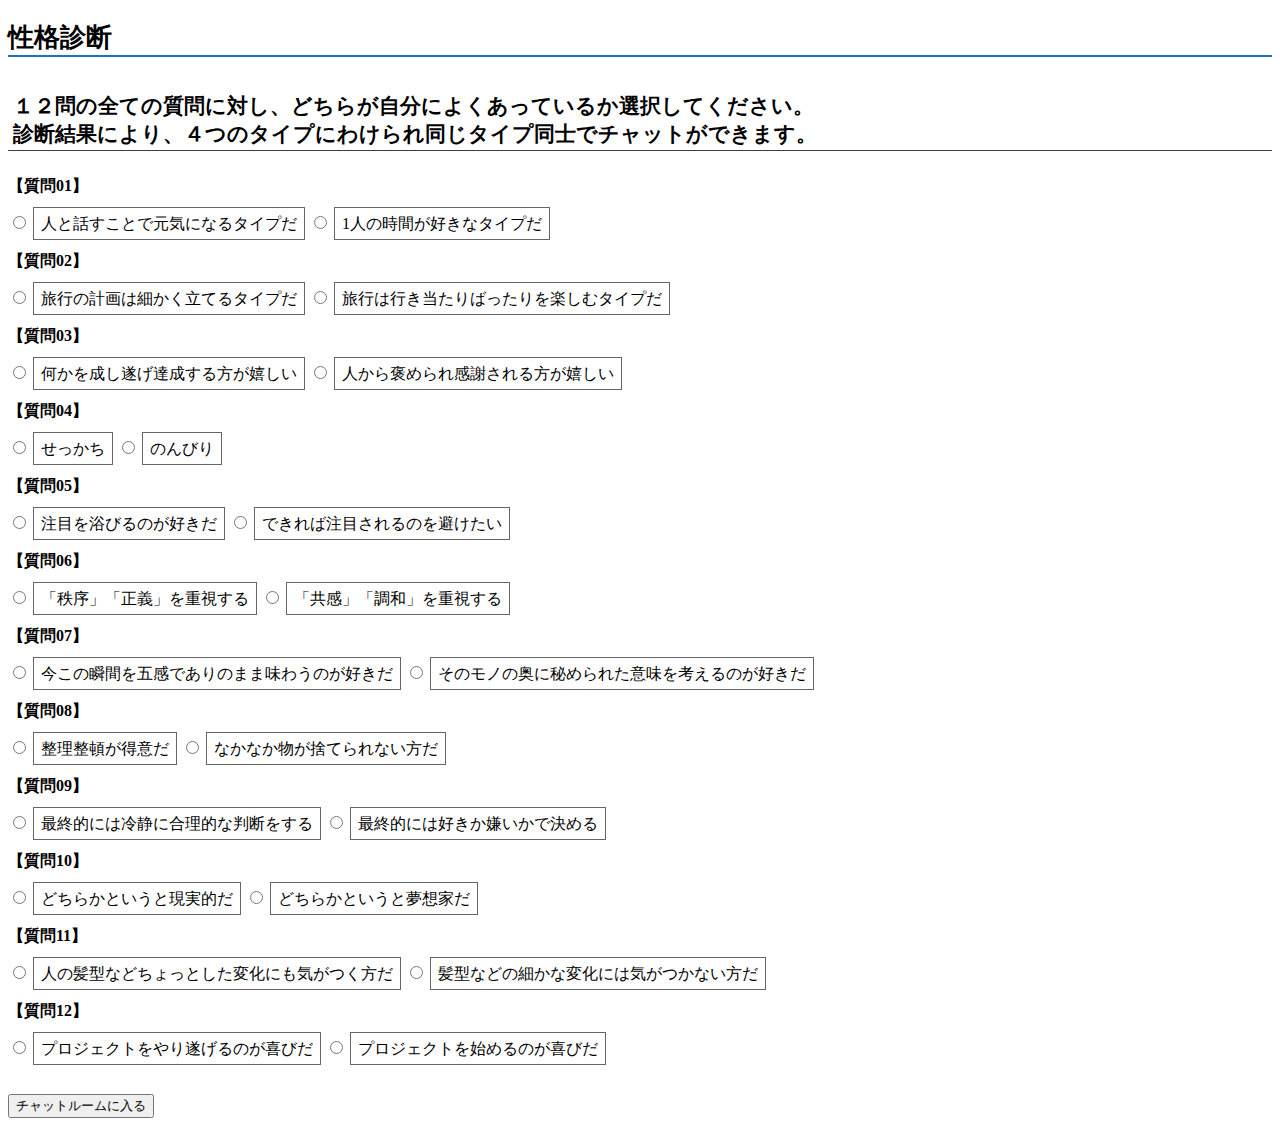
====  personality.html @ 22f56451 "personality.htmlでラジオボタンから数値に処理" ====
<!DOCTYPE html>

<html>

<head>
    <meta http-equiv="Content-Type" content="text/html; charset=UTF-8">

    <title>性格診断</title>
    <link href="style.css" rel="stylesheet" type="text/css">
    <script type="text/javascript" src="lib/jquery.min.js"></script>
    <script type="text/javascript" src="lib/osql.js"></script>

    <script>
        var buttonPressed = function(){
            var ei1 = $('input[name="ei1"]:checked').val();
            var ei2 = $('input[name="ei2"]:checked').val();
            var ei3 = $('input[name="ei3"]:checked').val();

            var sn1 = $('input[name="sn1"]:checked').val();
            var sn2 = $('input[name="sn2"]:checked').val();
            var sn3 = $('input[name="sn3"]:checked').val();

            var tf1 = $('input[name="tf1"]:checked').val();
            var tf2 = $('input[name="tf2"]:checked').val();
            var tf3 = $('input[name="tf3"]:checked').val();

            var jp1 = $('input[name="jp1"]:checked').val();
            var jp2 = $('input[name="jp2"]:checked').val();
            var jp3 = $('input[name="jp3"]:checked').val();

            var ei = Number(ei1) + Number(ei2) + Number(ei3);
            var sn = Number(sn1) + Number(sn2) + Number(sn3)
            var tf = Number(tf1) + Number(tf2) + Number(tf3)
            var jp = Number(jp1) + Number(jp2) + Number(jp3)

            document.getElementById('num').innerHTML = ei;
        }


    </script>

</head>

<body>
    <h1>性格診断</h1>

    <h3>１２問の<span class="foo">全ての質問</span>に対し、どちらが自分によくあっているか選択してください。<br>診断結果により、４つのタイプにわけられ同じタイプ同士でチャットができます。</h3>

    <div class="back_color01"><strong>【質問01】</strong></div>

    <p id="num"></p>

    <p class="test01">
        <input type="radio" id="ei1a" name="ei1" value="1">
        <label for="ei1a" class="back_color8">人と話すことで元気になるタイプだ</label>
        <input type="radio" id="ei1b" name="ei" value="-1">
        <label for="ei1b" class="back_color8">1人の時間が好きなタイプだ</label>
    </p>

    <div class="back_color01"><strong>【質問02】</strong></div>

    <p class="test01">
        <input type="radio" id="jp1a" name="jp1" value="1">
        <label for="jp1a" class="back_color8">旅行の計画は細かく立てるタイプだ</label>
        <input type="radio" id="jp1b" name="jp1" value="-1">
        <label for="jp1b" class="back_color8">旅行は行き当たりばったりを楽しむタイプだ</label>
    </p>

    <div class="back_color01"><strong>【質問03】</strong></div>


    <p class="test01">
        <input type="radio" id="tf2a" name="tf2" value="1">
        <label for="tf2a" class="back_color8">何かを成し遂げ達成する方が嬉しい</label>
        <input type="radio" id="tf2b" name="tf2" value="-1">
        <label for="tf2b" class="back_color8">人から褒められ感謝される方が嬉しい</label>
    </p>

    <div class="back_color01"><strong>【質問04】</strong></div>


    <p class="test01">
        <input type="radio" id="ei2a" name="ei2" value="1">
        <label for="ei2a" class="back_color8">せっかち</label>
        <input type="radio" id="ei2b" name="ei" value="-1">
        <label for="ei2b" class="back_color8">のんびり</label>
    </p>

    <div class="back_color01"><strong>【質問05】</strong></div>


    <p class="test01">
        <input type="radio" id="ei3a" name="ei3" value="1">
        <label for="ei3a" class="back_color8">注目を浴びるのが好きだ</label>
        <input type="radio" id="ei3b" name="ei" value="-1">
        <label for="ei3b" class="back_color8">できれば注目されるのを避けたい</label>
    </p>

    <div class="back_color01"><strong>【質問06】</strong></div>


    <p class="test01">
        <input type="radio" id="tf1a" name="tf1" value="1">
        <label for="tf1a" class="back_color8">「秩序」「正義」を重視する</label>
        <input type="radio" id="tf1b" name="tf1" value="-1">
        <label for="tf1b" class="back_color8">「共感」「調和」を重視する</label>
    </p>

    <div class="back_color01"><strong>【質問07】</strong></div>


    <p class="test01">
        <input type="radio" id="sn1a" name="sn1" value="1">
        <label for="sn1a" class="back_color8">今この瞬間を五感でありのまま味わうのが好きだ</label>
        <input type="radio" id="sn1b" name="sn1" value="-1">
        <label for="sn1b" class="back_color8">そのモノの奥に秘められた意味を考えるのが好きだ</label>
    </p>

    <div class="back_color01"><strong>【質問08】</strong></div>

    <p class="test01">
        <input type="radio" id="jp2a" name="jp2" value="1">
        <label for="jp2a" class="back_color8">整理整頓が得意だ</label>
        <input type="radio" id="jp2b" name="jp2" value="-1">
        <label for="jp2b" class="back_color8">なかなか物が捨てられない方だ</label>
    </p>

    <div class="back_color01"><strong>【質問09】</strong></div>

    <p class="test01">
        <input type="radio" id="tf3a" name="tf3" value="1">
        <label for="tf3a" class="back_color8">最終的には冷静に合理的な判断をする</label>
        <input type="radio" id="tf3b" name="tf3" value="-1">
        <label for="tf3b" class="back_color8">最終的には好きか嫌いかで決める</label>
    </p>

    <div class="back_color01"><strong>【質問10】</strong></div>

    <p class="test01">
        <input type="radio" id="sn3a" name="sn3" value="1">
        <label for="sn3a" class="back_color8">どちらかというと現実的だ</label>
        <input type="radio" id="sn3b" name="sn3" value="-1">
        <label for="sn3b" class="back_color8">どちらかというと夢想家だ</label>
    </p>

    <div class="back_color01"><strong>【質問11】</strong></div>

    <p class="test01">
        <input type="radio" id="sn2a" name="sn2" value="1">
        <label for="sn2a" class="back_color8">人の髪型などちょっとした変化にも気がつく方だ</label>
        <input type="radio" id="sn2b" name="sn2" value="-1">
        <label for="sn2b" class="back_color8">髪型などの細かな変化には気がつかない方だ</label>
    </p>

    <div class="back_color01"><strong>【質問12】</strong></div>

    <p class="test01">
        <input type="radio" id="jp3a" name="jp3" value="1">
        <label for="jp3a" class="back_color8">プロジェクトをやり遂げるのが喜びだ</label>
        <input type="radio" id="jp3b" name="jp3" value="-1">
        <label for="jp3b" class="back_color8">プロジェクトを始めるのが喜びだ</label>
    </p>

    <br>
    <button onclick="buttonPressed()">チャットルームに入る</button>


</body>


</html>
---- style.css ----
@charset "utf-8";

a:link ,a:visited {
	color: #06C;
	text-decoration: underline;
}
a:hover,a:active {
	color: #390;
	text-decoration: none;
}
h1 {
	margin-top: 20px;
	margin-bottom: 30px;
	font-size: 160%;
	border-bottom: 2px double #1872cc;
}

h2{
position: relative;
margin-top: 45px;
margin-bottom: 30px;
padding: 0.7em 0.5em;
border-top: solid 2px black;
border-bottom: solid 2px black;
}


h3  {
    border-bottom: 1px solid #3C4033;
    font-weight: bold;
    font-size: 130%;
    margin-bottom: 25px;
    margin-top: 35px;
    padding-bottom: 2px;
    padding-left: 0.25em;
    padding-right: 0.25em;
}

blockquote{
margin: 1.5em 0;
padding: 2.2em 1em;
border: 1px solid #ddd;
background: #f3f3f2;
color: #444;
position:relative;
}
 

.back_color1 {
	background-color: #fffaf0;
	padding-left: 7px;
	padding-right: 7px;
	padding-bottom: 7px;
	padding-top: 7px;
}
.back_color2 {
	background-color: #f3f3f2;
	padding-left: 7px;
	padding-right: 7px;
	padding-bottom: 7px;
	padding-top: 7px;
}
.back_color3 {
	background-color: #f5f5f5;
	padding-left: 12px;
	padding-right: 12px;
	padding-bottom: 12px;
	padding-top: 12px;
	margin-top: 20px;
	margin-bottom: 30px;
	border-radius: 10px;
}
.back_color3_2 {
	background-color: #fffaf0;
	padding-left: 12px;
	padding-right: 12px;
	padding-bottom: 12px;
	padding-top: 12px;
	margin-top: 20px;
	margin-bottom: 30px;
	border-radius: 10px;
}
.back_color4 {
	background-color: #F7FDF0;
	padding-left: 12px;
	padding-right: 12px;
	padding-bottom: 12px;
	padding-top: 12px;
	margin-top: 20px;
	margin-bottom: 30px;
	border-radius: 10px;
}
.back_color5 {
	background-color: #fff8dc;
	padding-left: 7px;
	padding-top: 7px;
	padding-right: 7px;
	padding-bottom: 7px;
}

.back_color6 {
	background-color: #f0f8ff;
	padding-left: 7px;
	padding-top: 7px;
	padding-right: 7px;
	padding-bottom: 7px;
}
.back_color7 {
	background-color: #FFFFEE;
	padding: 7px;
	border: 1px solid #666666;
}
.back_color8 {
	padding: 7px;
	border: 1px solid #666666;
}
.back_color9 {
	padding: 9px;
	background-color: #758184;
	color: #FFFFFF;
}
.back_color10 {
	padding: 9px;
	background-color: #3282b8;
	color: #FFFFFF;
}

.space_bottom1 {
	margin-bottom: 16px;
}
.amazon {
	display: none;
}
.ad_pc_bt {
	display: none;
}

.color1{
	color: #d3381c;
}
.color3{
    color: #0061A8;
}
.space1{
	margin-top: 15px;
	margin-bottom: 15px;
}

.bigtext01 {
	font-weight: bold;
	font-size: 1.1em;
}
.bigtext02 {
	font-size: 1.1em;
	color: #d3381c;
	font-weight: bold;
}
.bigtext03 {
	font-weight: bold;
	font-size: 1.2em;
	background-color: #FEF2E1;

}

/* チェックボックス用ここから */

.bg_checkbox {
	margin-top: 0;
	margin-left: 8px;
	margin-bottom: 0;
	padding: 0;
}

.bg_checkbox li {
	position: relative;
	display: block;
	margin: 0 32px 0 0;
	padding: 0;
}
 
.bg_checkbox input {
    position: absolute;
    top: 0;
    opacity: 0;
    width: 100%;  
    height: 100%;
}
 
.bg_checkbox input[type="checkbox"] + label {
    display: block;
    background-image: url(whats/images/check_off.gif);
    background-size: 24px;
    background-position: left center;
    background-repeat: no-repeat;
    padding: 4px 0 0 28px;
}
 
.bg_checkbox input[type="checkbox"]:checked + label {
    background-image: url(whats/images/check_on.gif);
}

/* チェックボックス用ここまで */



.color2 {
	color: #BE6F3D;
}

.leftimg {
	float: left;
	margin-right: 10px;
}
.img50 {
	width: 100%;
	height: auto;
	margin-bottom: 10px;
}
.img30 {
	width: 100%;
	height: auto;
	margin-bottom: 10px;
}
.img80 {
	width: 100%;
	height: auto;
}
.img30-40 {
	width: 40%;
	height: auto;
	margin-right: 10px;
	float: left;
	margin-bottom: 5px;
}
.img20 {
	width: 20%;
	height: auto;
	margin-right: 10px;
	float: left;
	margin-bottom: 5px;
}
.wordimg60 {
	width: 100%;
	height: auto;
	margin-bottom: 10px;
}
.inyo {
    color: #777777;
    font-size: 75%;
}
.inyo a {
	color: #777777;
}

.movie-wrap {
    position: relative;
    padding-bottom: 56.25%;
    padding-top: 30px;
    height: 0;
    overflow: hidden;
}
 
.movie-wrap iframe {
    position: absolute;
    top: 0;
    left: 0;
    width: 100%;
    height: 100%;
}

	/* ラジオボタンここから */
.test3 {
    margin-top: 20px;
    margin-bottom: 28px;
    margin-left: 10px;
}
.test3 label {
    display: block;
    padding-top: 14px;
    padding-bottom: 14px;
    margin-bottom: 2px;
    margin-top: 2px;
}

.test3 label:hover {
	background-color: #FFFBE1;
}
.test3 label:active {
	background-color: #FFFBE1;
}
.test3 input:checked + label {
	background-color: #FFFBE1;
}
.test3 input[type=radio] {
display: none; /* ボタン非表示にする */
}

.test {
    margin-top: 30px;
    margin-bottom: 28px;
    margin-left: 10px;
}
.test label {
    display: block;
    padding-top: 10px;
    padding-bottom: 10px;
    margin-bottom: 2px;
    margin-top: 2px;
}

.test label:hover {
	background-color: #FFFBE1;
}
.test label:active {
	background-color: #FFFBE1;
}
.test input:checked + label {
	background-color: #FFFBE1;
}

.test2 {
    margin-top: 30px;
    margin-bottom: 28px;
	display:table;
    table-layout: fixed;
	width:85%;
    border-spacing: 8px 0;
    position: relative;
}
.test2 label {
	display:table-cell;
    vertical-align:middle;
    text-align:center;
	border-radius: 4px;
    width: 40%;
	height: 70px;
    transition: .4s;
    text-decoration: none;
	padding-left: 5px;
	padding-right: 5px;

	margin-left: 2px;
	margin-bottom: 30px;
}

.test2 input[type=radio] {
display: none; /* ボタン非表示にする */
}

.test2 label:hover {
	background-color: #FFFBE1;
}
.test2 label:active {
	background-color: #FFFBE1;
}
.test2 input:checked + label {
	background-color: #FFFBE1;
}

	/* ラジオボタンここまで */

    /* 送信ボタンここから */
.sbt_1{
	width: 100%;
	height: 80px;
	background-color: #e83f22;
	border: none;
	color: #fff;
	font-size: 22px;
	text-align: center;
	font-weight: bold;
	font-family: 'メイリオ',Meiryo,"Hiragino Kaku Gothic ProN", "ヒラギノ角ゴ ProN W3";
}
.sbt_1:hover{
	background-color: #888888 !important;
	color: #fff;
}

/* 送信ボタンここまで */

.chart {
	position: relative;
	margin-right: 20px;
	margin-left: 20px;
	margin-bottom: 20px;
}
.center {
	text-align: center;
}


/* モチベテスト用ここまで */


.contents {
	transition: transform .6s cubic-bezier(0.215, 0.61, 0.355, 1);
	max-width: 999px;
	margin-left: auto;
	margin-right: auto;
}
#navTgl:checked ~ .contents {
	transform: translateX(250px);
}

/* :::::: toggle button :::::: */
#navTgl {
	display: none;
}
.open {
	cursor: pointer;
	position: fixed;
	top: 0;
	left: 0;
}
.close {
	cursor: pointer;
	position: fixed;
	top: 0;
	left: 0;
}
.open {
	z-index: 2;
	width: 48px;
	height: 48px;
	background: lightSeaGreen;
	transition: background .6s, transform .6s cubic-bezier(0.215, 0.61, 0.355, 1);
}
.open::before,
.open::after {
	content: "";
}
.open span,
.open::before,
.open::after {
	content: "";
	position: absolute;
	top: calc(50% - 1px);
	left: 30%;
	width: 40%;
	border-bottom: 2px solid white;
	transition: transform .6s cubic-bezier(0.215, 0.61, 0.355, 1);
}
.open::before {
	transform: translateY(-8px);
}
.open::after {
	transform: translateY(8px);
}
.close {
	z-index: 1;
	width: 100%;
	height: 100%;
	pointer-events: none;
	transition: background .6s;
}
#navTgl:checked + .open {
	background: indianRed;
	transform: translateX(250px);
}
#navTgl:checked + .open span {
	transform: scaleX(0);
}
#navTgl:checked + .open::before {
	transform: rotate(45deg);
}
#navTgl:checked + .open::after {
	transform: rotate(-45deg);
}
#navTgl:checked ~ .close {
	pointer-events: auto;
	background: rgba(0,0,0,.3);
}

/* :::::: drawer menu :::::: */
.menu {
	z-index: 1;
	position: fixed;
	overflow: auto;
	top: 0;
	left: 0;
	width: 250px;
	height: 100%;
	margin: 0;
	padding: 10px;
	box-sizing: border-box;
	background: rgba(0,0,0,.6);
	transform: translateX(-100%);
	transition: transform .6s cubic-bezier(0.215, 0.61, 0.355, 1);
}
.menu a {
	color: white;
}
.menu .ti {
	text-align: center;
	color: #888;
	font-weight: bold;
	font-size: 120%;
	margin-bottom: 4px;
}
.menu ul {
	margin: 0;
	padding: 0;
}
.menu li {
	font-size: 90%;
	line-height: 1.4;
	font-weight: normal;
}
.menu li {
	border-bottom: 1px solid rgba(255,255,255,.6);
}
.cate a {
	display: block;
	padding: 18px 6px;
	text-decoration: inherit;
	transition: background .6s;
}
.cate a:hover {
	background: black;
}
.follow {
	text-align: center;
	margin-top: 14px;
	margin-bottom: 16px;
}
.follow a {
	margin-left: 10px;
	margin-right: 10px;
	font-size: 90%;
	margin-top: 10px;
}

#navTgl:checked ~ .menu {
	transform: none;
}

/* :::::: header, footer :::::: */
header,
footer {
	box-sizing: border-box;
	text-align: center;
}

header {
	position: relative;
	margin-bottom: 4px;
}
#headerlogo {
	width: 240px;
	height: auto
}
#snavi {
	margin-bottom: 12px;
	padding-left: 5px;
	margin-top: 10px;
	font-size: 85%;
	padding-right: 3px;
	text-align: left;
}
footer {
	background-color: #4B4B4B;
	clear: both;
	color: #FFFFFF;
	padding-top: 14px;
	padding-bottom: 14px;
	padding-left: 8px;
	padding-right: 8px;
	font-size: 90%;
	margin-top: 10px;
	line-height: 180%;
}
footer a:link {
	color: white;
}
footer a:visited {
	color: white;
}
footer a:hover {
	color: white;
}
footer a:active {
	color: white;
}
#copyright {
	padding-top: 16px;
	padding-bottom: 0px;
	font-size: 90%;
}

/* :::::: article :::::: */

#main {
	width: 94%;
	margin-left: 3%;
	margin-right: 3%;
	overflow:hidden;
}

#sidebar {
	width: 98%;
	clear: both;
	margin-left: 1%;
	margin-right: 1%;
}

.mobileoff {
	display: none;
}
.headerline1 {
	width: 100%;
	max-width: 999px;
	background-color: #444;
	height: 10px;
	margin-top: 0px;
	margin-bottom: 0px;
}
.headerline2 {
	width: 100%;
	max-width: 999px;
	background-color: #ddd;
	height: 7px;
	margin-top: 0px;
	margin-bottom: 6px;
}

/*タグボタンここから*/

.botton_li {
	display: inline-block;
	margin-top: 0.5em;
	margin-right: .3em;
	margin-left: 0;
	margin-bottom: .3em;
	padding: 0;
}
.botton_li a {
	display: inline-block;
	height: 32px;
	line-height: 32px;
	padding: 0 1em;
	background-color: #fff;
	border: 1px solid #aaa;
	border-radius: 3px;
	white-space: nowrap;
	color: #333;
	font-size: 16px;
	text-decoration: none;
	-webkit-transition: .2s;
	transition: .2s;
}
.botton_li a:hover {
	background-color: #25B7C0;
	border: 1px solid #25B7C0;
	color: #fff;
}
.botton_li_now{
	display: inline-block;
	height: 28px;
	line-height: 28px;
	padding: 0 1em;
	background-color: #25B7C0;
	border: 1px solid #aaa;
	border-radius: 3px;
	white-space: nowrap;
	color: #FFFFFF;
	font-size: 14px;
	text-decoration: none;
	-webkit-transition: .2s;
	transition: .2s;
}
/*タグボタンここまで*/
/*オーダーボタンここから*/
.oderbotton_li {
	display: inline-block;
	margin-top: 0.7em;
	margin-right: .8em;
	margin-left: 0;
	margin-bottom: .5em;
	padding: 0;
}
.oderbotton_li a {
    display: inline-block;
    height: 58px;
    line-height: 58px;
    padding: 0 1.5em;
    background-color: #fff;
    border: 2px solid #25B7C0;
    border-radius: 30px;
    white-space: nowrap;
    color: #25B7C0;
    font-size: 20px;
    text-decoration: none;
    -webkit-transition: .2s;
    transition: .2s;
    font-weight: bold;
}
.oderbotton_li a:hover {
	background-color: #25B7C0;
	border: 2px solid #25B7C0;
	color: #fff;
}

#chatArea{
	height: 85vh;
	background-color: lightblue;
	overflow: scroll;
}
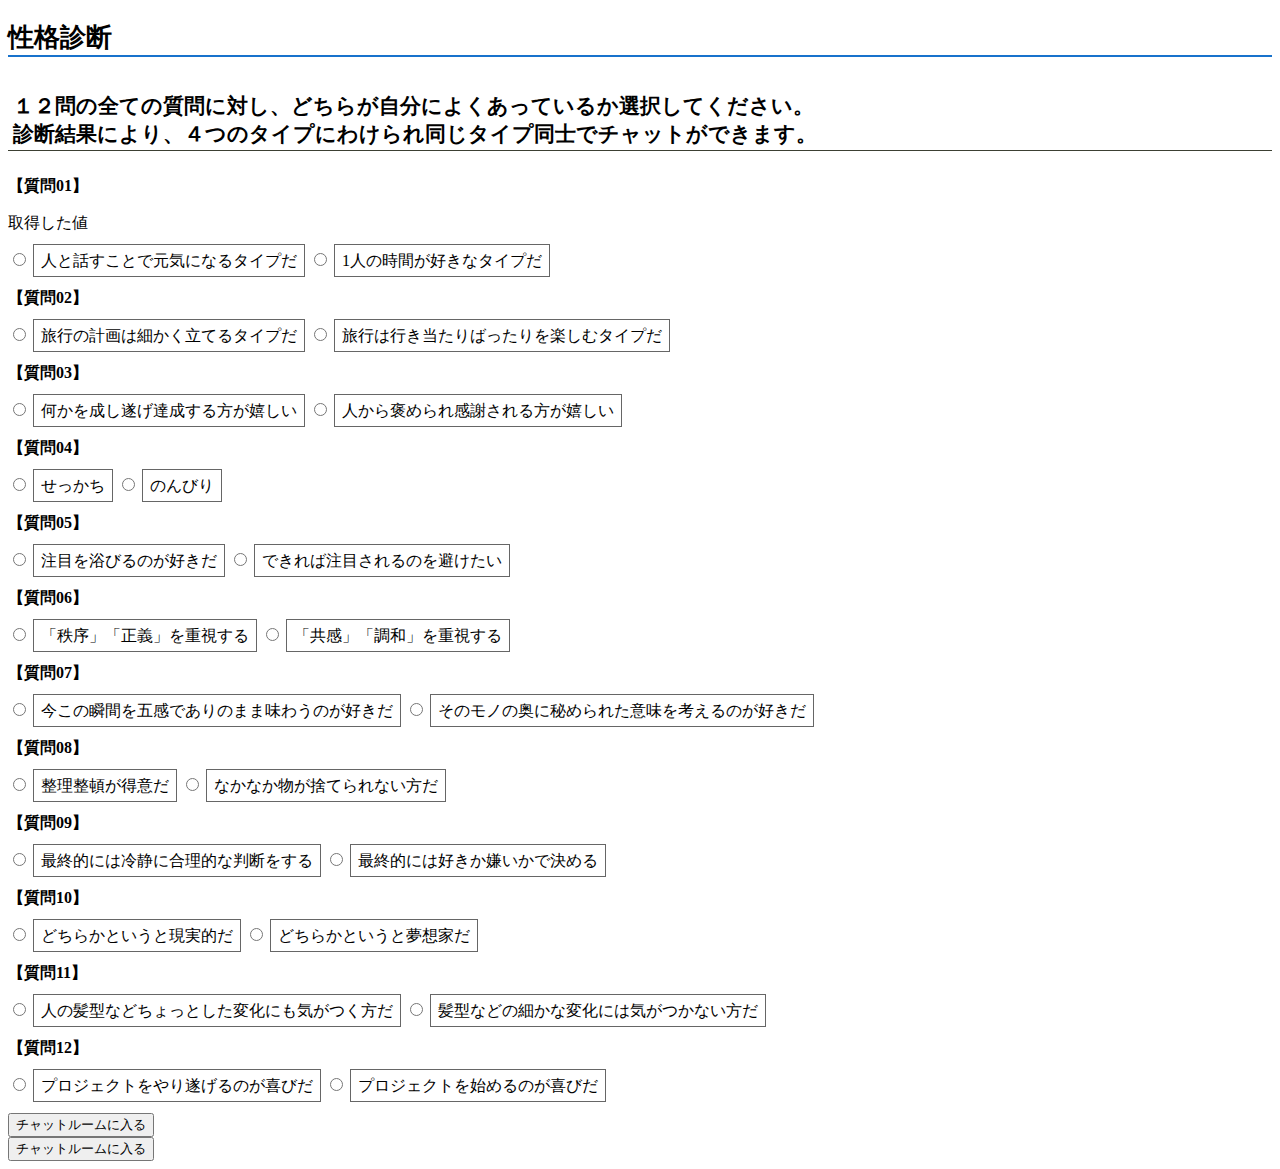
==== commit 09d1517e: "とりあえず" ====
--- a/ personality.html
+++ b/ personality.html
@@ -6,35 +6,19 @@
     <meta http-equiv="Content-Type" content="text/html; charset=UTF-8">
 
     <title>性格診断</title>
-    <link href="style.css" rel="stylesheet" type="text/css">
+    <link rel="stylesheet" href="style.css">
     <script type="text/javascript" src="lib/jquery.min.js"></script>
     <script type="text/javascript" src="lib/osql.js"></script>
 
     <script>
-        var buttonPressed = function(){
-            var ei1 = $('input[name="ei1"]:checked').val();
-            var ei2 = $('input[name="ei2"]:checked').val();
-            var ei3 = $('input[name="ei3"]:checked').val();
 
-            var sn1 = $('input[name="sn1"]:checked').val();
-            var sn2 = $('input[name="sn2"]:checked').val();
-            var sn3 = $('input[name="sn3"]:checked').val();
+        async function buttonPressed() {
+            //質問１
+            const t1 = document.getElementById("ei1a").getAttribute("value");
+            document.getElementById("span1").textContent = t1;
+        }
 
-            var tf1 = $('input[name="tf1"]:checked').val();
-            var tf2 = $('input[name="tf2"]:checked').val();
-            var tf3 = $('input[name="tf3"]:checked').val();
 
-            var jp1 = $('input[name="jp1"]:checked').val();
-            var jp2 = $('input[name="jp2"]:checked').val();
-            var jp3 = $('input[name="jp3"]:checked').val();
-
-            var ei = Number(ei1) + Number(ei2) + Number(ei3);
-            var sn = Number(sn1) + Number(sn2) + Number(sn3)
-            var tf = Number(tf1) + Number(tf2) + Number(tf3)
-            var jp = Number(jp1) + Number(jp2) + Number(jp3)
-
-            document.getElementById('num').innerHTML = ei;
-        }
 
 
     </script>
@@ -48,12 +32,14 @@
 
     <div class="back_color01"><strong>【質問01】</strong></div>
 
-    <p id="num"></p>
+    <p id="a"></p>
+
+    <p>取得した値 <span id="span1"></span></p>
 
     <p class="test01">
         <input type="radio" id="ei1a" name="ei1" value="1">
         <label for="ei1a" class="back_color8">人と話すことで元気になるタイプだ</label>
-        <input type="radio" id="ei1b" name="ei" value="-1">
+        <input type="radio" id="ei1b" name="ei1" value="-1">
         <label for="ei1b" class="back_color8">1人の時間が好きなタイプだ</label>
     </p>
 
@@ -82,7 +68,7 @@
     <p class="test01">
         <input type="radio" id="ei2a" name="ei2" value="1">
         <label for="ei2a" class="back_color8">せっかち</label>
-        <input type="radio" id="ei2b" name="ei" value="-1">
+        <input type="radio" id="ei2b" name="ei2" value="-1">
         <label for="ei2b" class="back_color8">のんびり</label>
     </p>
 
@@ -92,7 +78,7 @@
     <p class="test01">
         <input type="radio" id="ei3a" name="ei3" value="1">
         <label for="ei3a" class="back_color8">注目を浴びるのが好きだ</label>
-        <input type="radio" id="ei3b" name="ei" value="-1">
+        <input type="radio" id="ei3b" name="ei3" value="-1">
         <label for="ei3b" class="back_color8">できれば注目されるのを避けたい</label>
     </p>
 
@@ -161,6 +147,7 @@
         <label for="jp3b" class="back_color8">プロジェクトを始めるのが喜びだ</label>
     </p>
 
+    <input type="submit" class="button01" value="チャットルームに入る">
     <br>
     <button onclick="buttonPressed()">チャットルームに入る</button>
 
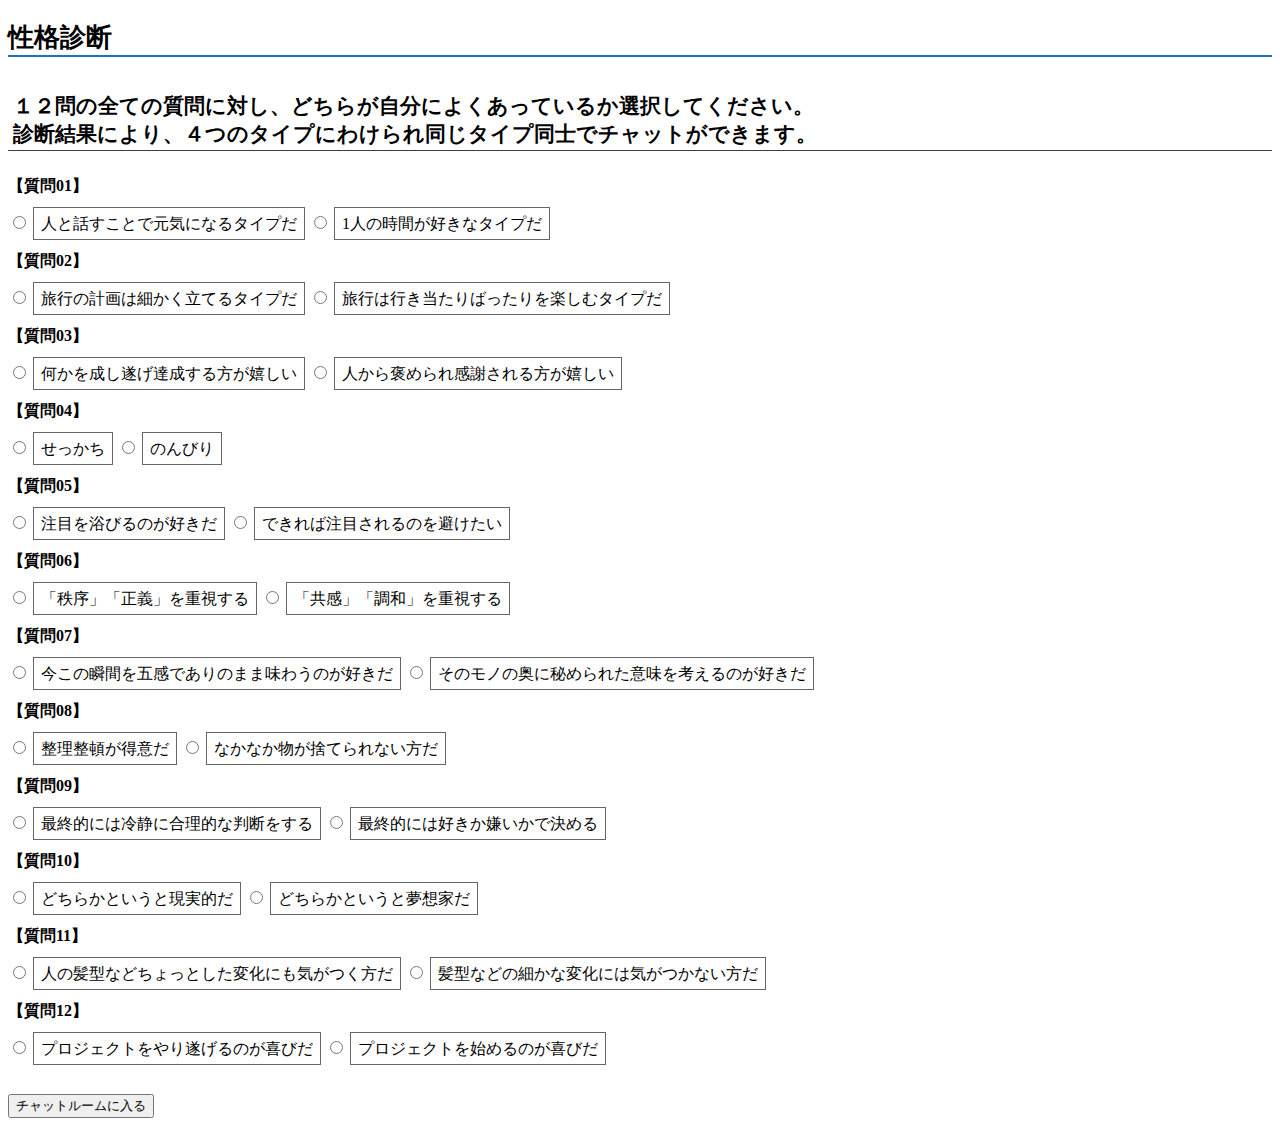
==== commit 89addacf: "Merge branch 'master' of https://github.com/a8119090/isfw2" ====
--- a/ personality.html
+++ b/ personality.html
@@ -6,20 +6,84 @@
     <meta http-equiv="Content-Type" content="text/html; charset=UTF-8">
 
     <title>性格診断</title>
-    <link rel="stylesheet" href="style.css">
+    <link href="style.css" rel="stylesheet" type="text/css">
     <script type="text/javascript" src="lib/jquery.min.js"></script>
     <script type="text/javascript" src="lib/osql.js"></script>
 
     <script>
-
-        async function buttonPressed() {
-            //質問１
-            const t1 = document.getElementById("ei1a").getAttribute("value");
-            document.getElementById("span1").textContent = t1;
+        var buttonPressed = function () {
+            // ラジオボタンを数値に変換 //
+            var ei1 = $('input[name="ei1"]:checked').val();
+            var ei2 = $('input[name="ei2"]:checked').val();
+            var ei3 = $('input[name="ei3"]:checked').val();
+
+            var sn1 = $('input[name="sn1"]:checked').val();
+            var sn2 = $('input[name="sn2"]:checked').val();
+            var sn3 = $('input[name="sn3"]:checked').val();
+
+            var tf1 = $('input[name="tf1"]:checked').val();
+            var tf2 = $('input[name="tf2"]:checked').val();
+            var tf3 = $('input[name="tf3"]:checked').val();
+
+            var jp1 = $('input[name="jp1"]:checked').val();
+            var jp2 = $('input[name="jp2"]:checked').val();
+            var jp3 = $('input[name="jp3"]:checked').val();
+
+            var ei = Number(ei1) + Number(ei2) + Number(ei3);
+            var sn = Number(sn1) + Number(sn2) + Number(sn3)
+            var tf = Number(tf1) + Number(tf2) + Number(tf3)
+            var jp = Number(jp1) + Number(jp2) + Number(jp3)
+
+            document.getElementById('num').innerHTML = ei;
+
+            // 数値から診断結果を分岐//
+            var personal = ''
+            if (0 < ei) {
+                personal += "e"
+            } else {
+                personal += "i"
+            }
+            if (0 < sn) {
+                personal += "s"
+            } else {
+                personal += "n"
+            }
+            if (0 < tf) {
+                personal += "t"
+            } else {
+                personal += "f"
+            }
+            if (0 < jp) {
+                personal += "j"
+            } else {
+                personal += "p"
+            }
+
+            document.getElementById('per').innerHTML = personal;
+
+            // リンクへの分岐//
+            // 4つのタイプ性格分類 //
+            var Guardian = ['estj', 'istj', 'esfj', 'isfj']
+            var Explor = ['estp', 'istp', 'esfp', 'isfp']
+            var Analist = ['entj', 'intj', 'entp', 'intp']
+            var Roman = ['enfj', 'infj', 'enfp', 'infp']
+
+            var result1 = Guardian.includes(personal);
+            var result2 = Explor.includes(personal);
+            var result3 = Analist.includes(personal);
+            var result4 = Roman.includes(personal);
+
+            // チャットに飛ばす関数を後で組み込む //
+            if (result1) {
+                document.getElementById('chat').innerHTML = '番人タイプ';
+            } else if (result2) {
+                document.getElementById('chat').innerHTML = '探検家タイプ';
+            } else if (result3) {
+                document.getElementById('chat').innerHTML = '分析家タイプ';
+            } else if (result4) {
+                document.getElementById('chat').innerHTML = '理想主義タイプ';
+            }
         }
-
-
-
 
     </script>
 
@@ -29,17 +93,15 @@
     <h1>性格診断</h1>
 
     <h3>１２問の<span class="foo">全ての質問</span>に対し、どちらが自分によくあっているか選択してください。<br>診断結果により、４つのタイプにわけられ同じタイプ同士でチャットができます。</h3>
+    <p id="num"></p>
+    <p id="per"></p>
+    <p id="chat"></p>
 
     <div class="back_color01"><strong>【質問01】</strong></div>
-
-    <p id="a"></p>
-
-    <p>取得した値 <span id="span1"></span></p>
-
     <p class="test01">
         <input type="radio" id="ei1a" name="ei1" value="1">
         <label for="ei1a" class="back_color8">人と話すことで元気になるタイプだ</label>
-        <input type="radio" id="ei1b" name="ei1" value="-1">
+        <input type="radio" id="ei1b" name="ei" value="-1">
         <label for="ei1b" class="back_color8">1人の時間が好きなタイプだ</label>
     </p>
 
@@ -68,7 +130,7 @@
     <p class="test01">
         <input type="radio" id="ei2a" name="ei2" value="1">
         <label for="ei2a" class="back_color8">せっかち</label>
-        <input type="radio" id="ei2b" name="ei2" value="-1">
+        <input type="radio" id="ei2b" name="ei" value="-1">
         <label for="ei2b" class="back_color8">のんびり</label>
     </p>
 
@@ -78,7 +140,7 @@
     <p class="test01">
         <input type="radio" id="ei3a" name="ei3" value="1">
         <label for="ei3a" class="back_color8">注目を浴びるのが好きだ</label>
-        <input type="radio" id="ei3b" name="ei3" value="-1">
+        <input type="radio" id="ei3b" name="ei" value="-1">
         <label for="ei3b" class="back_color8">できれば注目されるのを避けたい</label>
     </p>
 
@@ -147,7 +209,6 @@
         <label for="jp3b" class="back_color8">プロジェクトを始めるのが喜びだ</label>
     </p>
 
-    <input type="submit" class="button01" value="チャットルームに入る">
     <br>
     <button onclick="buttonPressed()">チャットルームに入る</button>
 
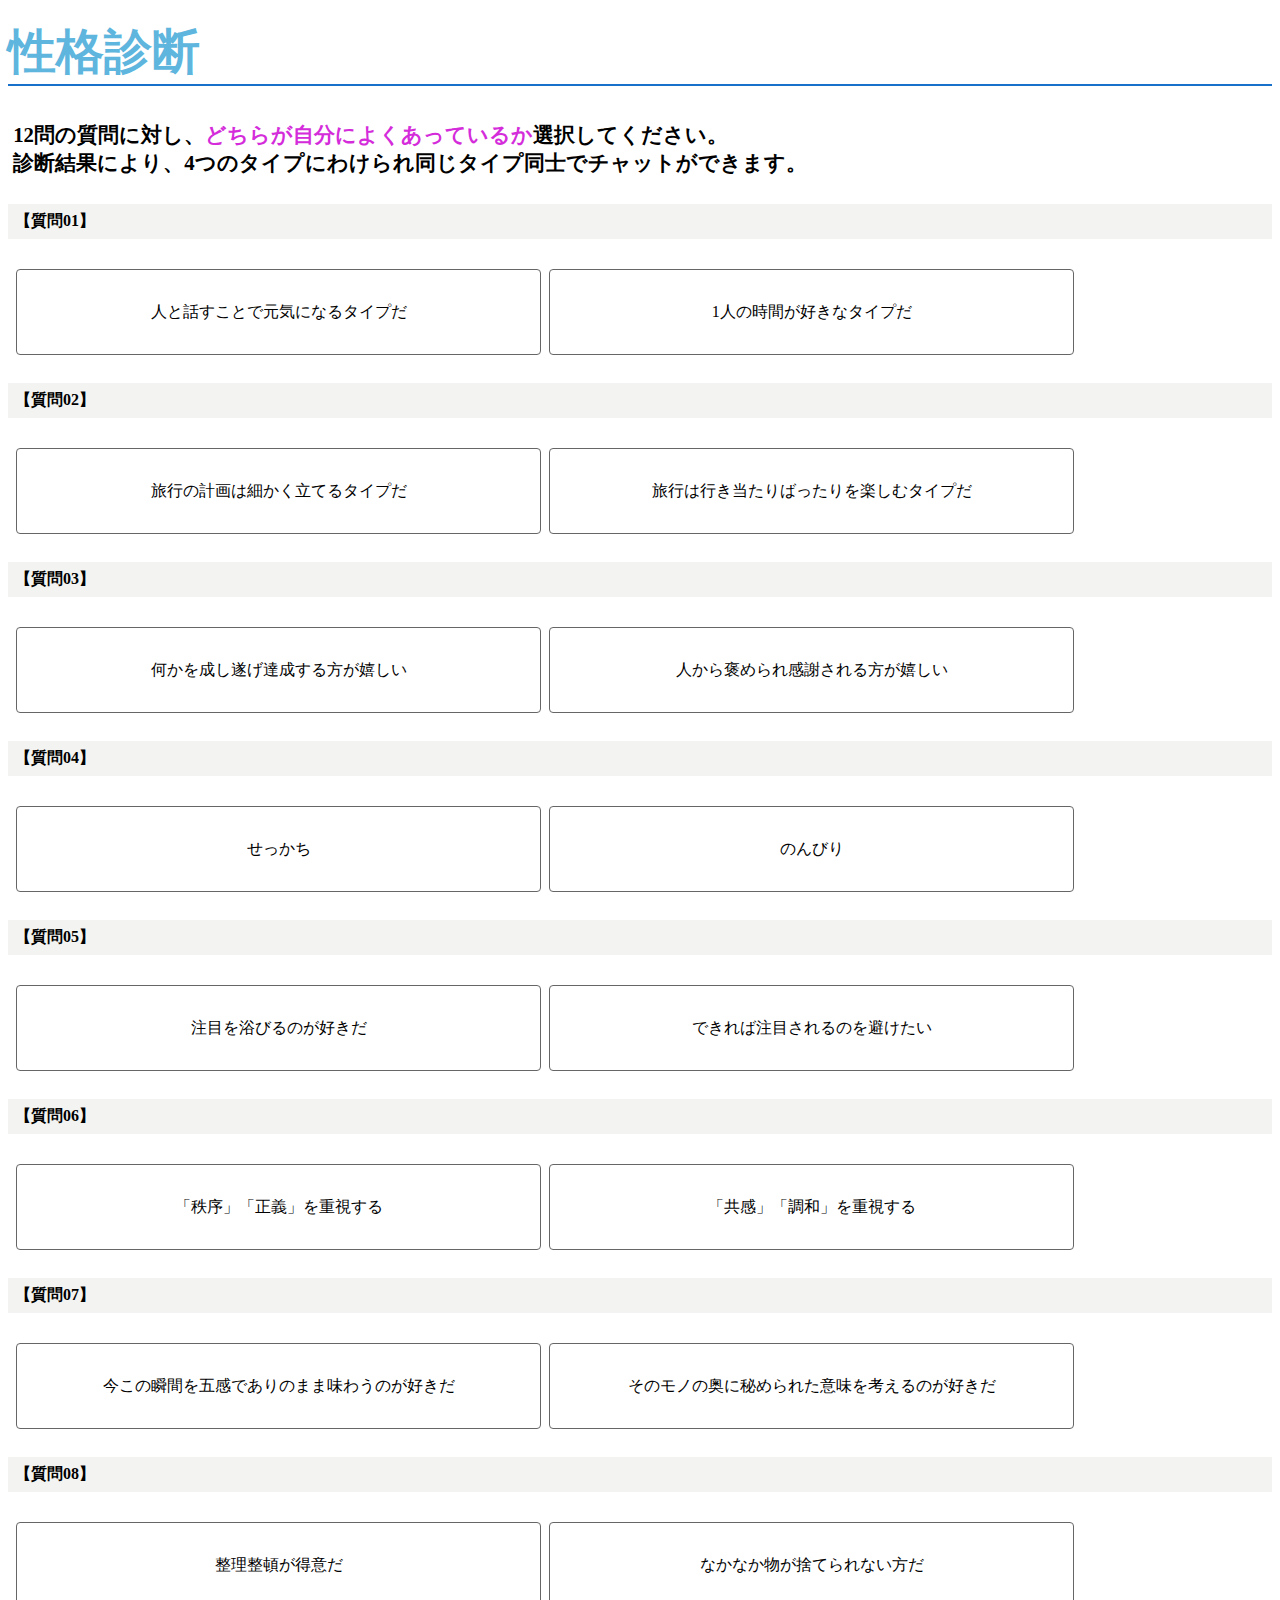
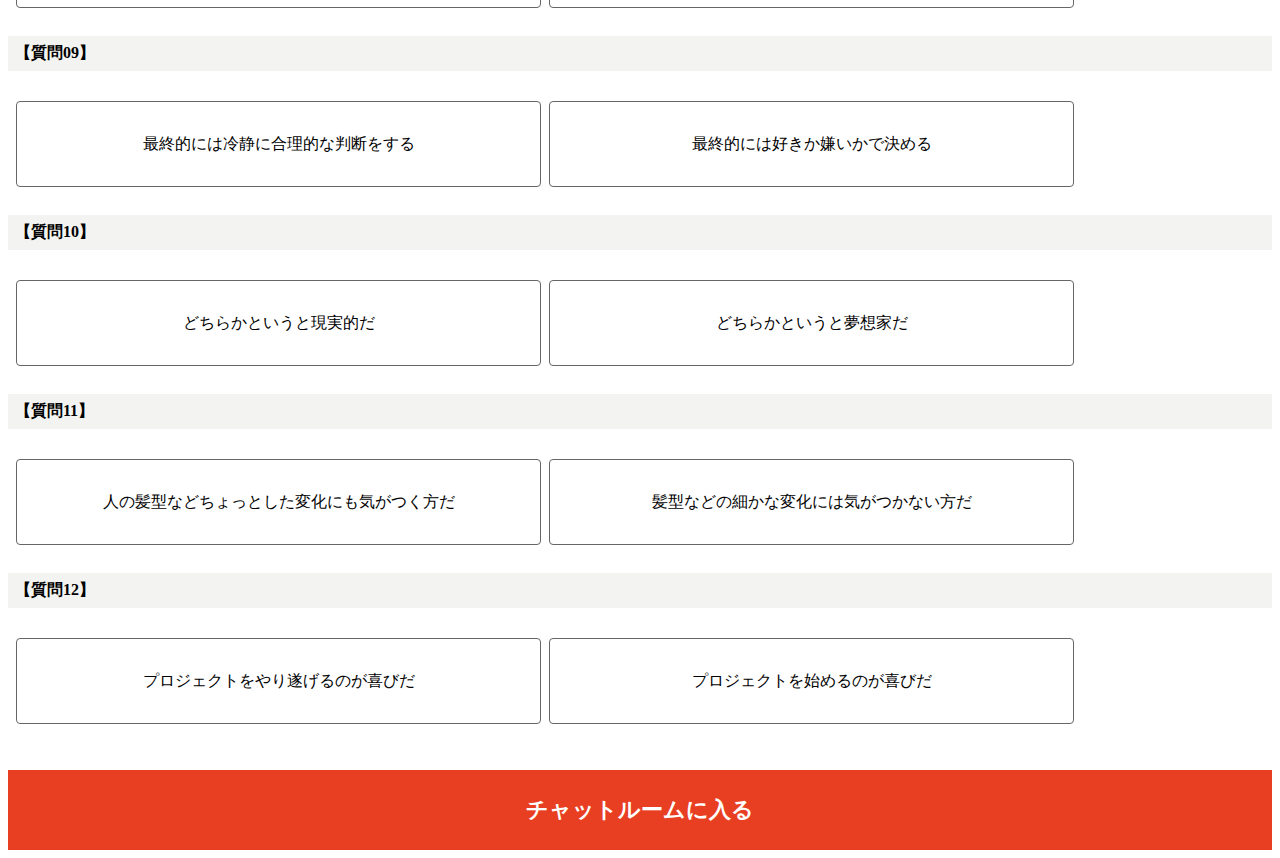
==== commit f74c3e22: "css編集のためのclassなどの編集" ====
--- a/ personality.html
+++ b/ personality.html
@@ -33,8 +33,6 @@
             var sn = Number(sn1) + Number(sn2) + Number(sn3)
             var tf = Number(tf1) + Number(tf2) + Number(tf3)
             var jp = Number(jp1) + Number(jp2) + Number(jp3)
-
-            document.getElementById('num').innerHTML = ei;
 
             // 数値から診断結果を分岐//
             var personal = ''
@@ -92,8 +90,7 @@
 <body>
     <h1>性格診断</h1>
 
-    <h3>１２問の<span class="foo">全ての質問</span>に対し、どちらが自分によくあっているか選択してください。<br>診断結果により、４つのタイプにわけられ同じタイプ同士でチャットができます。</h3>
-    <p id="num"></p>
+    <h3>12問の質問に対し、<span class="dotira">どちらが自分によくあっているか</span>選択してください。<br>診断結果により、4つのタイプにわけられ同じタイプ同士でチャットができます。</h3>
     <p id="per"></p>
     <p id="chat"></p>
 
@@ -101,7 +98,7 @@
     <p class="test01">
         <input type="radio" id="ei1a" name="ei1" value="1">
         <label for="ei1a" class="back_color8">人と話すことで元気になるタイプだ</label>
-        <input type="radio" id="ei1b" name="ei" value="-1">
+        <input type="radio" id="ei1b" name="ei1" value="-1">
         <label for="ei1b" class="back_color8">1人の時間が好きなタイプだ</label>
     </p>
 
@@ -130,7 +127,7 @@
     <p class="test01">
         <input type="radio" id="ei2a" name="ei2" value="1">
         <label for="ei2a" class="back_color8">せっかち</label>
-        <input type="radio" id="ei2b" name="ei" value="-1">
+        <input type="radio" id="ei2b" name="ei2" value="-1">
         <label for="ei2b" class="back_color8">のんびり</label>
     </p>
 
@@ -140,7 +137,7 @@
     <p class="test01">
         <input type="radio" id="ei3a" name="ei3" value="1">
         <label for="ei3a" class="back_color8">注目を浴びるのが好きだ</label>
-        <input type="radio" id="ei3b" name="ei" value="-1">
+        <input type="radio" id="ei3b" name="ei3" value="-1">
         <label for="ei3b" class="back_color8">できれば注目されるのを避けたい</label>
     </p>
 
@@ -210,7 +207,7 @@
     </p>
 
     <br>
-    <button onclick="buttonPressed()">チャットルームに入る</button>
+    <button class="sbt_1" onclick="buttonPressed()">チャットルームに入る</button>
 
 
 </body>
--- a/style.css
+++ b/style.css
@@ -1,32 +1,14 @@
 @charset "utf-8";
 
-a:link ,a:visited {
-	color: #06C;
-	text-decoration: underline;
-}
-a:hover,a:active {
-	color: #390;
-	text-decoration: none;
-}
 h1 {
 	margin-top: 20px;
 	margin-bottom: 30px;
-	font-size: 160%;
+	font-size: 300%;
+	color: rgb(94, 181, 221);
 	border-bottom: 2px double #1872cc;
 }
 
-h2{
-position: relative;
-margin-top: 45px;
-margin-bottom: 30px;
-padding: 0.7em 0.5em;
-border-top: solid 2px black;
-border-bottom: solid 2px black;
-}
-
-
 h3  {
-    border-bottom: 1px solid #3C4033;
     font-weight: bold;
     font-size: 130%;
     margin-bottom: 25px;
@@ -36,289 +18,24 @@
     padding-right: 0.25em;
 }
 
-blockquote{
-margin: 1.5em 0;
-padding: 2.2em 1em;
-border: 1px solid #ddd;
-background: #f3f3f2;
-color: #444;
-position:relative;
+.dotira{
+	color: rgb(212, 44, 218);
 }
- 
 
-.back_color1 {
-	background-color: #fffaf0;
-	padding-left: 7px;
-	padding-right: 7px;
-	padding-bottom: 7px;
-	padding-top: 7px;
-}
-.back_color2 {
+.back_color01 {
 	background-color: #f3f3f2;
 	padding-left: 7px;
 	padding-right: 7px;
 	padding-bottom: 7px;
 	padding-top: 7px;
 }
-.back_color3 {
-	background-color: #f5f5f5;
-	padding-left: 12px;
-	padding-right: 12px;
-	padding-bottom: 12px;
-	padding-top: 12px;
-	margin-top: 20px;
-	margin-bottom: 30px;
-	border-radius: 10px;
-}
-.back_color3_2 {
-	background-color: #fffaf0;
-	padding-left: 12px;
-	padding-right: 12px;
-	padding-bottom: 12px;
-	padding-top: 12px;
-	margin-top: 20px;
-	margin-bottom: 30px;
-	border-radius: 10px;
-}
-.back_color4 {
-	background-color: #F7FDF0;
-	padding-left: 12px;
-	padding-right: 12px;
-	padding-bottom: 12px;
-	padding-top: 12px;
-	margin-top: 20px;
-	margin-bottom: 30px;
-	border-radius: 10px;
-}
-.back_color5 {
-	background-color: #fff8dc;
-	padding-left: 7px;
-	padding-top: 7px;
-	padding-right: 7px;
-	padding-bottom: 7px;
-}
 
-.back_color6 {
-	background-color: #f0f8ff;
-	padding-left: 7px;
-	padding-top: 7px;
-	padding-right: 7px;
-	padding-bottom: 7px;
-}
-.back_color7 {
-	background-color: #FFFFEE;
-	padding: 7px;
-	border: 1px solid #666666;
-}
 .back_color8 {
 	padding: 7px;
 	border: 1px solid #666666;
 }
-.back_color9 {
-	padding: 9px;
-	background-color: #758184;
-	color: #FFFFFF;
-}
-.back_color10 {
-	padding: 9px;
-	background-color: #3282b8;
-	color: #FFFFFF;
-}
 
-.space_bottom1 {
-	margin-bottom: 16px;
-}
-.amazon {
-	display: none;
-}
-.ad_pc_bt {
-	display: none;
-}
-
-.color1{
-	color: #d3381c;
-}
-.color3{
-    color: #0061A8;
-}
-.space1{
-	margin-top: 15px;
-	margin-bottom: 15px;
-}
-
-.bigtext01 {
-	font-weight: bold;
-	font-size: 1.1em;
-}
-.bigtext02 {
-	font-size: 1.1em;
-	color: #d3381c;
-	font-weight: bold;
-}
-.bigtext03 {
-	font-weight: bold;
-	font-size: 1.2em;
-	background-color: #FEF2E1;
-
-}
-
-/* チェックボックス用ここから */
-
-.bg_checkbox {
-	margin-top: 0;
-	margin-left: 8px;
-	margin-bottom: 0;
-	padding: 0;
-}
-
-.bg_checkbox li {
-	position: relative;
-	display: block;
-	margin: 0 32px 0 0;
-	padding: 0;
-}
- 
-.bg_checkbox input {
-    position: absolute;
-    top: 0;
-    opacity: 0;
-    width: 100%;  
-    height: 100%;
-}
- 
-.bg_checkbox input[type="checkbox"] + label {
-    display: block;
-    background-image: url(whats/images/check_off.gif);
-    background-size: 24px;
-    background-position: left center;
-    background-repeat: no-repeat;
-    padding: 4px 0 0 28px;
-}
- 
-.bg_checkbox input[type="checkbox"]:checked + label {
-    background-image: url(whats/images/check_on.gif);
-}
-
-/* チェックボックス用ここまで */
-
-
-
-.color2 {
-	color: #BE6F3D;
-}
-
-.leftimg {
-	float: left;
-	margin-right: 10px;
-}
-.img50 {
-	width: 100%;
-	height: auto;
-	margin-bottom: 10px;
-}
-.img30 {
-	width: 100%;
-	height: auto;
-	margin-bottom: 10px;
-}
-.img80 {
-	width: 100%;
-	height: auto;
-}
-.img30-40 {
-	width: 40%;
-	height: auto;
-	margin-right: 10px;
-	float: left;
-	margin-bottom: 5px;
-}
-.img20 {
-	width: 20%;
-	height: auto;
-	margin-right: 10px;
-	float: left;
-	margin-bottom: 5px;
-}
-.wordimg60 {
-	width: 100%;
-	height: auto;
-	margin-bottom: 10px;
-}
-.inyo {
-    color: #777777;
-    font-size: 75%;
-}
-.inyo a {
-	color: #777777;
-}
-
-.movie-wrap {
-    position: relative;
-    padding-bottom: 56.25%;
-    padding-top: 30px;
-    height: 0;
-    overflow: hidden;
-}
- 
-.movie-wrap iframe {
-    position: absolute;
-    top: 0;
-    left: 0;
-    width: 100%;
-    height: 100%;
-}
-
-	/* ラジオボタンここから */
-.test3 {
-    margin-top: 20px;
-    margin-bottom: 28px;
-    margin-left: 10px;
-}
-.test3 label {
-    display: block;
-    padding-top: 14px;
-    padding-bottom: 14px;
-    margin-bottom: 2px;
-    margin-top: 2px;
-}
-
-.test3 label:hover {
-	background-color: #FFFBE1;
-}
-.test3 label:active {
-	background-color: #FFFBE1;
-}
-.test3 input:checked + label {
-	background-color: #FFFBE1;
-}
-.test3 input[type=radio] {
-display: none; /* ボタン非表示にする */
-}
-
-.test {
-    margin-top: 30px;
-    margin-bottom: 28px;
-    margin-left: 10px;
-}
-.test label {
-    display: block;
-    padding-top: 10px;
-    padding-bottom: 10px;
-    margin-bottom: 2px;
-    margin-top: 2px;
-}
-
-.test label:hover {
-	background-color: #FFFBE1;
-}
-.test label:active {
-	background-color: #FFFBE1;
-}
-.test input:checked + label {
-	background-color: #FFFBE1;
-}
-
-.test2 {
+.test01 {
     margin-top: 30px;
     margin-bottom: 28px;
 	display:table;
@@ -327,7 +44,7 @@
     border-spacing: 8px 0;
     position: relative;
 }
-.test2 label {
+.test01 label {
 	display:table-cell;
     vertical-align:middle;
     text-align:center;
@@ -343,17 +60,17 @@
 	margin-bottom: 30px;
 }
 
-.test2 input[type=radio] {
+.test01 input[type=radio] {
 display: none; /* ボタン非表示にする */
 }
 
-.test2 label:hover {
+.test01 label:hover {
 	background-color: #FFFBE1;
 }
-.test2 label:active {
+.test01 label:active {
 	background-color: #FFFBE1;
 }
-.test2 input:checked + label {
+.test01 input:checked + label {
 	background-color: #FFFBE1;
 }
 
@@ -375,334 +92,3 @@
 	background-color: #888888 !important;
 	color: #fff;
 }
-
-/* 送信ボタンここまで */
-
-.chart {
-	position: relative;
-	margin-right: 20px;
-	margin-left: 20px;
-	margin-bottom: 20px;
-}
-.center {
-	text-align: center;
-}
-
-
-/* モチベテスト用ここまで */
-
-
-.contents {
-	transition: transform .6s cubic-bezier(0.215, 0.61, 0.355, 1);
-	max-width: 999px;
-	margin-left: auto;
-	margin-right: auto;
-}
-#navTgl:checked ~ .contents {
-	transform: translateX(250px);
-}
-
-/* :::::: toggle button :::::: */
-#navTgl {
-	display: none;
-}
-.open {
-	cursor: pointer;
-	position: fixed;
-	top: 0;
-	left: 0;
-}
-.close {
-	cursor: pointer;
-	position: fixed;
-	top: 0;
-	left: 0;
-}
-.open {
-	z-index: 2;
-	width: 48px;
-	height: 48px;
-	background: lightSeaGreen;
-	transition: background .6s, transform .6s cubic-bezier(0.215, 0.61, 0.355, 1);
-}
-.open::before,
-.open::after {
-	content: "";
-}
-.open span,
-.open::before,
-.open::after {
-	content: "";
-	position: absolute;
-	top: calc(50% - 1px);
-	left: 30%;
-	width: 40%;
-	border-bottom: 2px solid white;
-	transition: transform .6s cubic-bezier(0.215, 0.61, 0.355, 1);
-}
-.open::before {
-	transform: translateY(-8px);
-}
-.open::after {
-	transform: translateY(8px);
-}
-.close {
-	z-index: 1;
-	width: 100%;
-	height: 100%;
-	pointer-events: none;
-	transition: background .6s;
-}
-#navTgl:checked + .open {
-	background: indianRed;
-	transform: translateX(250px);
-}
-#navTgl:checked + .open span {
-	transform: scaleX(0);
-}
-#navTgl:checked + .open::before {
-	transform: rotate(45deg);
-}
-#navTgl:checked + .open::after {
-	transform: rotate(-45deg);
-}
-#navTgl:checked ~ .close {
-	pointer-events: auto;
-	background: rgba(0,0,0,.3);
-}
-
-/* :::::: drawer menu :::::: */
-.menu {
-	z-index: 1;
-	position: fixed;
-	overflow: auto;
-	top: 0;
-	left: 0;
-	width: 250px;
-	height: 100%;
-	margin: 0;
-	padding: 10px;
-	box-sizing: border-box;
-	background: rgba(0,0,0,.6);
-	transform: translateX(-100%);
-	transition: transform .6s cubic-bezier(0.215, 0.61, 0.355, 1);
-}
-.menu a {
-	color: white;
-}
-.menu .ti {
-	text-align: center;
-	color: #888;
-	font-weight: bold;
-	font-size: 120%;
-	margin-bottom: 4px;
-}
-.menu ul {
-	margin: 0;
-	padding: 0;
-}
-.menu li {
-	font-size: 90%;
-	line-height: 1.4;
-	font-weight: normal;
-}
-.menu li {
-	border-bottom: 1px solid rgba(255,255,255,.6);
-}
-.cate a {
-	display: block;
-	padding: 18px 6px;
-	text-decoration: inherit;
-	transition: background .6s;
-}
-.cate a:hover {
-	background: black;
-}
-.follow {
-	text-align: center;
-	margin-top: 14px;
-	margin-bottom: 16px;
-}
-.follow a {
-	margin-left: 10px;
-	margin-right: 10px;
-	font-size: 90%;
-	margin-top: 10px;
-}
-
-#navTgl:checked ~ .menu {
-	transform: none;
-}
-
-/* :::::: header, footer :::::: */
-header,
-footer {
-	box-sizing: border-box;
-	text-align: center;
-}
-
-header {
-	position: relative;
-	margin-bottom: 4px;
-}
-#headerlogo {
-	width: 240px;
-	height: auto
-}
-#snavi {
-	margin-bottom: 12px;
-	padding-left: 5px;
-	margin-top: 10px;
-	font-size: 85%;
-	padding-right: 3px;
-	text-align: left;
-}
-footer {
-	background-color: #4B4B4B;
-	clear: both;
-	color: #FFFFFF;
-	padding-top: 14px;
-	padding-bottom: 14px;
-	padding-left: 8px;
-	padding-right: 8px;
-	font-size: 90%;
-	margin-top: 10px;
-	line-height: 180%;
-}
-footer a:link {
-	color: white;
-}
-footer a:visited {
-	color: white;
-}
-footer a:hover {
-	color: white;
-}
-footer a:active {
-	color: white;
-}
-#copyright {
-	padding-top: 16px;
-	padding-bottom: 0px;
-	font-size: 90%;
-}
-
-/* :::::: article :::::: */
-
-#main {
-	width: 94%;
-	margin-left: 3%;
-	margin-right: 3%;
-	overflow:hidden;
-}
-
-#sidebar {
-	width: 98%;
-	clear: both;
-	margin-left: 1%;
-	margin-right: 1%;
-}
-
-.mobileoff {
-	display: none;
-}
-.headerline1 {
-	width: 100%;
-	max-width: 999px;
-	background-color: #444;
-	height: 10px;
-	margin-top: 0px;
-	margin-bottom: 0px;
-}
-.headerline2 {
-	width: 100%;
-	max-width: 999px;
-	background-color: #ddd;
-	height: 7px;
-	margin-top: 0px;
-	margin-bottom: 6px;
-}
-
-/*タグボタンここから*/
-
-.botton_li {
-	display: inline-block;
-	margin-top: 0.5em;
-	margin-right: .3em;
-	margin-left: 0;
-	margin-bottom: .3em;
-	padding: 0;
-}
-.botton_li a {
-	display: inline-block;
-	height: 32px;
-	line-height: 32px;
-	padding: 0 1em;
-	background-color: #fff;
-	border: 1px solid #aaa;
-	border-radius: 3px;
-	white-space: nowrap;
-	color: #333;
-	font-size: 16px;
-	text-decoration: none;
-	-webkit-transition: .2s;
-	transition: .2s;
-}
-.botton_li a:hover {
-	background-color: #25B7C0;
-	border: 1px solid #25B7C0;
-	color: #fff;
-}
-.botton_li_now{
-	display: inline-block;
-	height: 28px;
-	line-height: 28px;
-	padding: 0 1em;
-	background-color: #25B7C0;
-	border: 1px solid #aaa;
-	border-radius: 3px;
-	white-space: nowrap;
-	color: #FFFFFF;
-	font-size: 14px;
-	text-decoration: none;
-	-webkit-transition: .2s;
-	transition: .2s;
-}
-/*タグボタンここまで*/
-/*オーダーボタンここから*/
-.oderbotton_li {
-	display: inline-block;
-	margin-top: 0.7em;
-	margin-right: .8em;
-	margin-left: 0;
-	margin-bottom: .5em;
-	padding: 0;
-}
-.oderbotton_li a {
-    display: inline-block;
-    height: 58px;
-    line-height: 58px;
-    padding: 0 1.5em;
-    background-color: #fff;
-    border: 2px solid #25B7C0;
-    border-radius: 30px;
-    white-space: nowrap;
-    color: #25B7C0;
-    font-size: 20px;
-    text-decoration: none;
-    -webkit-transition: .2s;
-    transition: .2s;
-    font-weight: bold;
-}
-.oderbotton_li a:hover {
-	background-color: #25B7C0;
-	border: 2px solid #25B7C0;
-	color: #fff;
-}
-
-#chatArea{
-	height: 85vh;
-	background-color: lightblue;
-	overflow: scroll;
-}
-
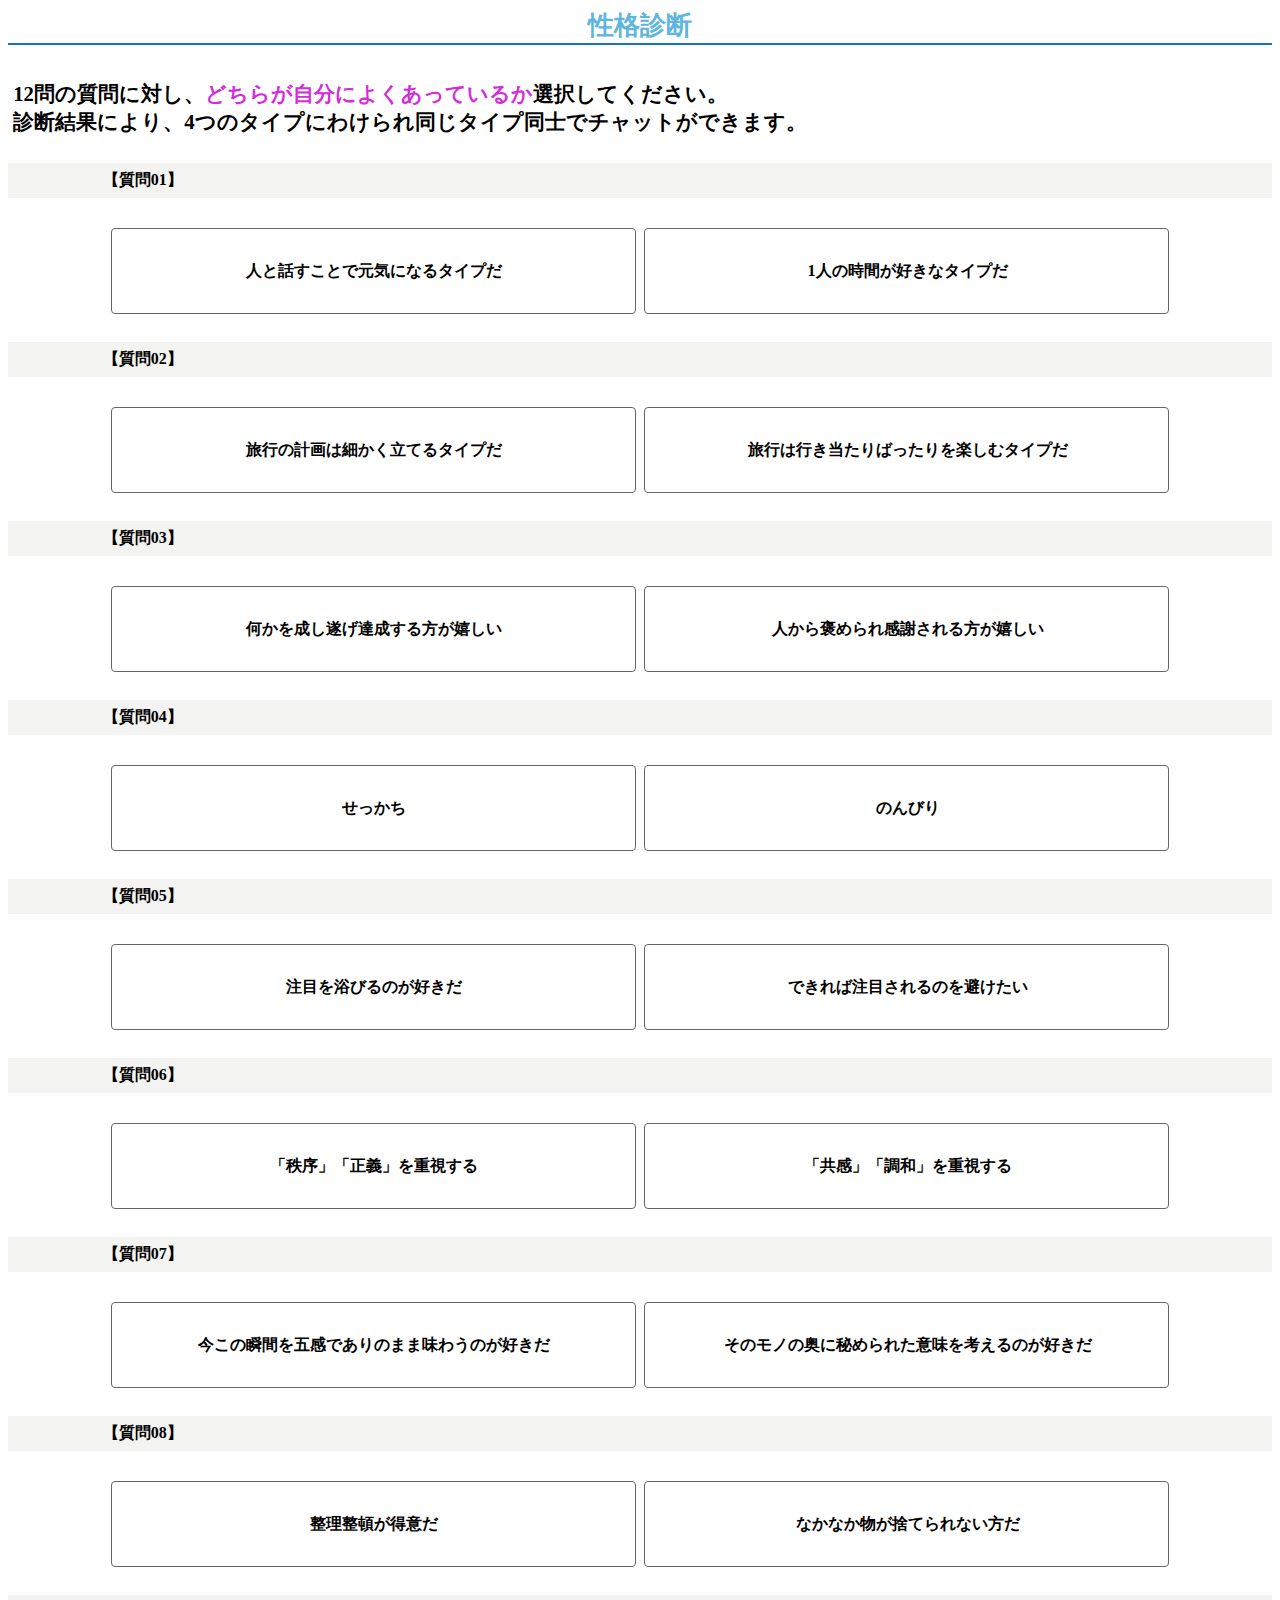
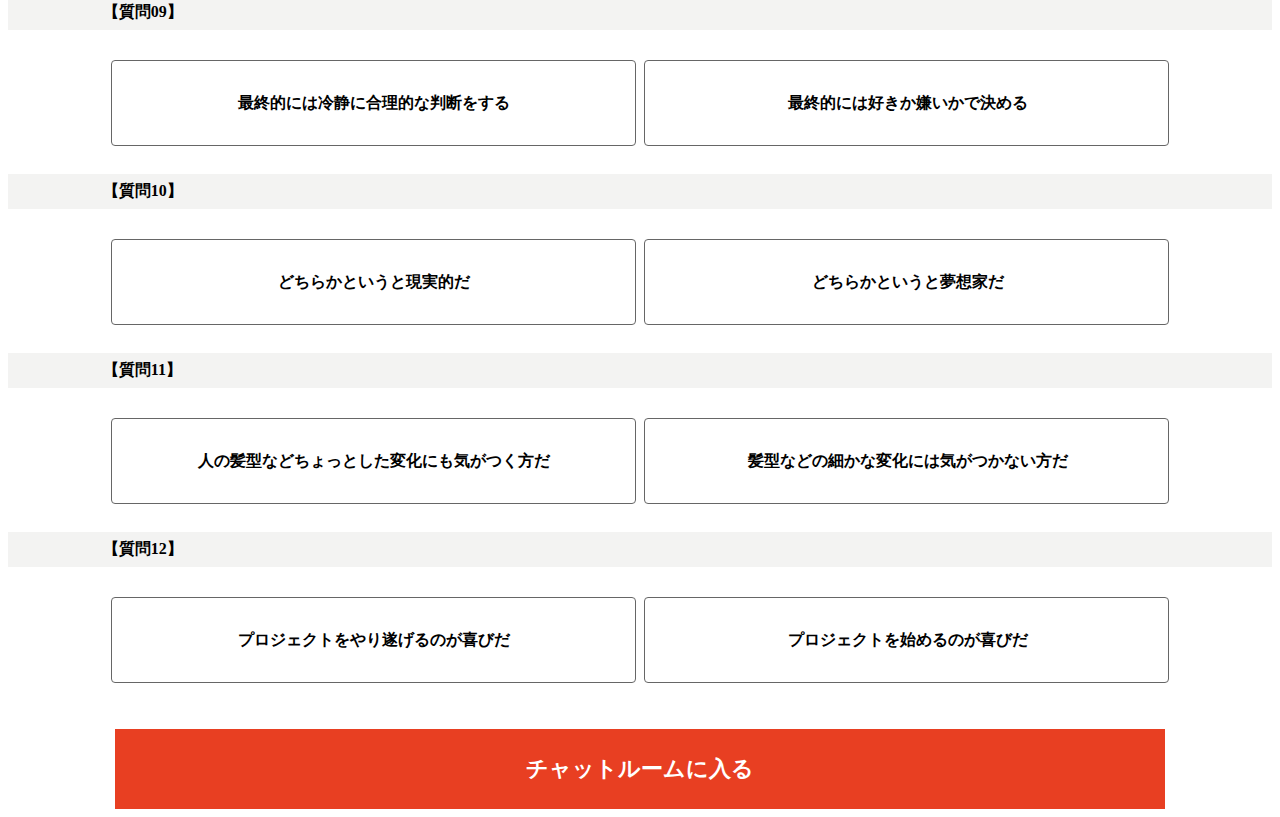
==== commit a9b07178: "personality.htmlのスタイル修正" ====
--- a/ personality.html
+++ b/ personality.html
@@ -7,6 +7,7 @@
 
     <title>性格診断</title>
     <link href="style.css" rel="stylesheet" type="text/css">
+    <link rel="stylesheet" href="register.css">
     <script type="text/javascript" src="lib/jquery.min.js"></script>
     <script type="text/javascript" src="lib/osql.js"></script>
 
@@ -209,7 +210,6 @@
     <br>
     <button class="sbt_1" onclick="buttonPressed()">チャットルームに入る</button>
 
-
 </body>
 
 
--- a/style.css
+++ b/style.css
@@ -24,7 +24,7 @@
 
 .back_color01 {
 	background-color: #f3f3f2;
-	padding-left: 7px;
+	padding-left: 7.5%;
 	padding-right: 7px;
 	padding-bottom: 7px;
 	padding-top: 7px;
@@ -39,6 +39,8 @@
     margin-top: 30px;
     margin-bottom: 28px;
 	display:table;
+    margin-left: auto;
+    margin-right: auto;
     table-layout: fixed;
 	width:85%;
     border-spacing: 8px 0;
@@ -53,7 +55,7 @@
 	height: 70px;
     transition: .4s;
     text-decoration: none;
-	padding-left: 5px;
+	padding-left: 5x;
 	padding-right: 5px;
 
 	margin-left: 2px;
@@ -78,7 +80,10 @@
 
     /* 送信ボタンここから */
 .sbt_1{
-	width: 100%;
+    display:table;
+    margin-left: auto;
+    margin-right: auto;
+	width: 83%;
 	height: 80px;
 	background-color: #e83f22;
 	border: none;
--- a/register.css
+++ b/register.css
@@ -0,0 +1,86 @@
+@charset "utf-8";
+
+header{
+  margin-top: 30px;
+  color: #1872CC;
+}
+hr{
+  border-width: 3px;
+  border-color: #1872CC;
+}
+h1{
+    font-size: 160%;
+    font-weight: bold;
+    margin: 0;
+  text-align: center;
+}
+p{
+    font-size: 16px;
+      font-weight: bold;
+      margin: 0;
+      text-align: center;
+  }
+.align-light{
+    text-align: right;
+}
+.form-group{
+  margin-bottom: 35px;
+}
+footer p{
+    font-size: 15px;  
+  text-align: center;
+}
+input:required{
+  background: #ffcdd2;
+}
+input[type="email"]:invalid{
+  background: #ffcdd2;
+}
+input:valid{
+  background: transparent;
+}
+input:focus{
+  background: #DCEDC8;
+}
+
+/* 新規登録用ボタン */
+.btn--orange{
+    position: relative;
+    min-height: 1px;
+    padding-left: 15px;
+    padding-right: 15px;
+    left: 23.8%;
+}
+a.btn--orange {
+  color: #fff;
+  background-color: #eb6100;
+}
+.btn--orange:hover,
+a.btn--orange:hover {
+  color: #fff;
+  background: #f56500;
+}
+
+a.btn--radius {
+   border-radius: 125vh;
+}
+
+a.btn--orange.btn--cubic {
+    border-bottom: 5px solid #BF6600;
+  }
+  
+  a.btn--orange.btn--cubic:hover {
+    margin-top: 3px;
+    border-bottom: 2px solid #BF6600;
+  }
+  
+  a.btn--radius {
+    border-radius: 100vh;
+  }
+  
+  .fa-position-right {
+    position: absolute;
+    top: calc(50% - .5em);
+    right: 1rem;
+  }
+  